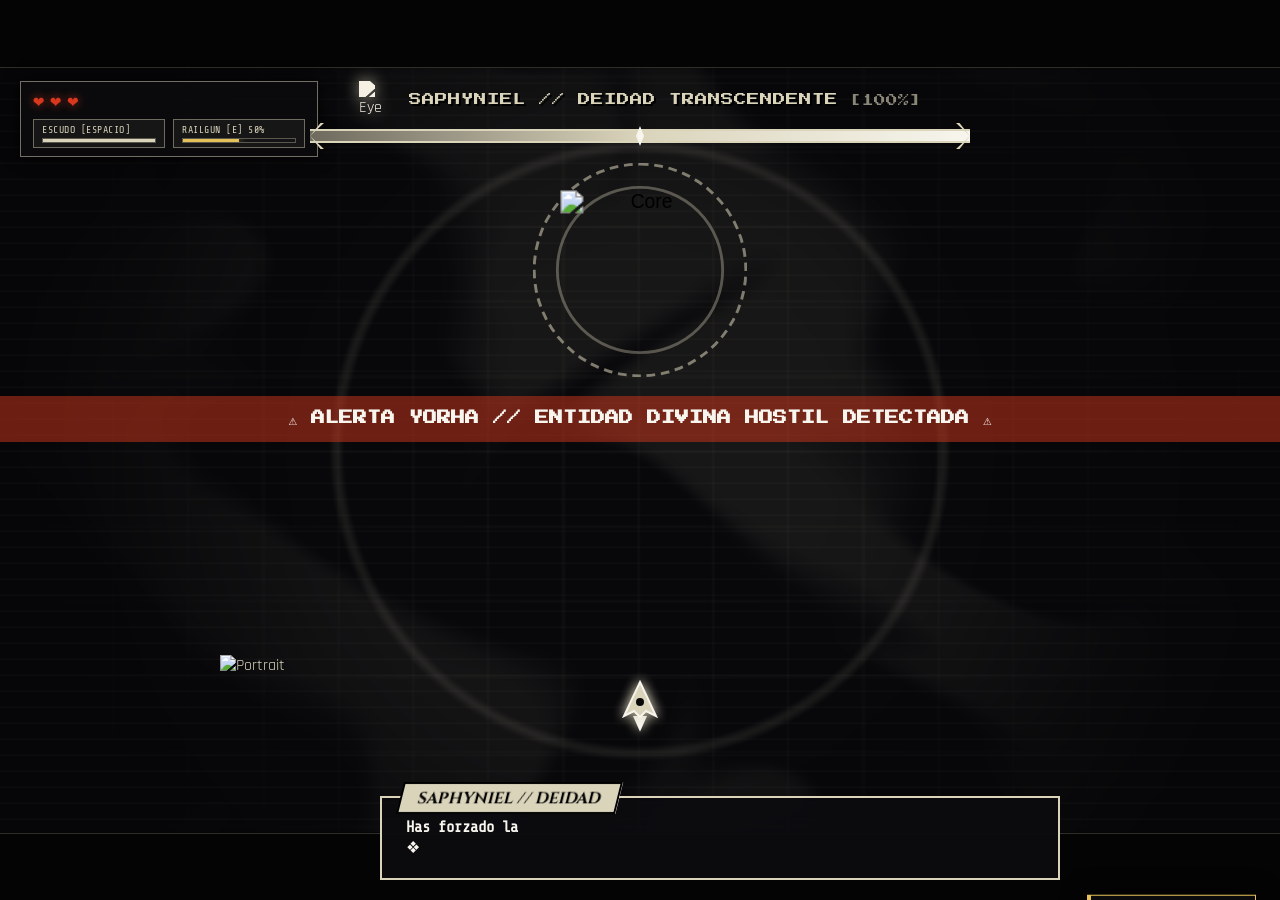
==== boss.html @ 43a45e66 "feat: Rework NieR Automata, nave WASD, espadas del juicio, cine 35mm y Santuario [E]" ====
<!DOCTYPE html>
<html lang="es">
<head>
    <meta charset="UTF-8">
    <meta name="viewport" content="width=device-width, initial-scale=1.0, maximum-scale=1.0, user-scalable=no, viewport-fit=cover">
    <title>SAPHYNIEL // ENCOUNTER</title>
    <link href="https://fonts.googleapis.com/css2?family=Cinzel:wght@400;700&family=Press+Start+2P&family=Rajdhani:wght@300;500;700&family=Share+Tech+Mono&display=swap" rel="stylesheet">
    <link rel="stylesheet" href="assets/css/subtitles_mv.css">
    <link rel="stylesheet" href="css/boss.css">
</head>
<body>
    <canvas id="balatro-canvas"></canvas>

    <div id="bg-camera-container">
        <div class="phase-2-fire"></div>
        <div class="phase-3-divine-bg"></div>
        <div class="phase-3-grid"></div>
        <div class="speed-lines"></div>
    </div>

    <div class="cinematic-darkness" id="cinematic-darkness"></div>
    <div id="lyrics-container" class="mv-lyrics-background"></div>

    <div class="cinema-bar cinema-top"></div>
    <div class="cinema-bar cinema-bot"></div>
    <div class="anime-impact-frame" id="anime-impact-frame"></div>
    
    <!-- Lienzos de Combate, Balas, Nave y Flashback -->
    <canvas id="particle-canvas"></canvas>
    <canvas id="flashback-canvas"></canvas>

    <div id="silencio-overlay" class="silencio-overlay">SILENCIO</div>
    <div id="plastic-horse-overlay" class="plastic-horse-overlay"></div>
    <div id="carton-sword-overlay" class="carton-sword-overlay"></div>

    <div id="orbital-cannon-drop" class="cinematic-orbital">
        <img src="img/icons/Orbitalcannon.png" alt="Cannon">
    </div>
    <div id="survive-text" class="cinematic-text-blood">TRASCENDENCIA</div>
    <div id="standup-text" class="cinematic-text-blood">STAND UP</div>
    <div id="hero-text" class="cinematic-text-blood">HERO</div>
    <div id="uno-text" class="cinematic-text-blood">UNO</div>

    <div class="countdown-flash" id="countdown-flash"></div>

    <!-- NOTIFICACIÓN DE LOGRO DENTRO DEL COMBATE -->
    <div id="boss-ach-toast" class="boss-ach-toast">
        <span style="font-size: 1.2rem; color: #e5c158;">◈</span>
        <div>
            <div style="font-size: 0.62rem; color: #dad4bb; letter-spacing: 1px;">LOGRO DESBLOQUEADO</div>
            <div id="boss-ach-toast-title" style="font-size: 0.78rem; font-weight: bold; color: #f7f5ed;">PERSEVERANCIA</div>
        </div>
    </div>

    <!-- HUD DEL JUGADOR Y BARRAS DE HABILIDADES (ESCUDO + RAILGUN) -->
    <div class="player-hud" id="player-hud">
        <div class="hearts-row" id="hearts-row">
            <span class="player-heart" id="heart-1">❤</span>
            <span class="player-heart" id="heart-2">❤</span>
            <span class="player-heart" id="heart-3">❤</span>
        </div>
        <div class="skills-hud-row">
            <button type="button" class="hud-skill-box" id="hud-shield-btn" title="Tecla ESPACIO">
                <span class="skill-label">ESCUDO [ESPACIO]</span>
                <div class="skill-bar-track"><div class="skill-bar-fill shield-fill" id="shield-bar-fill"></div></div>
            </button>
            <button type="button" class="hud-skill-box" id="hud-railgun-btn" title="Tecla E">
                <span class="skill-label" id="railgun-label">RAILGUN [E] 0%</span>
                <div class="skill-bar-track"><div class="skill-bar-fill railgun-fill" id="railgun-bar-fill"></div></div>
            </button>
        </div>
    </div>

    <div class="boss-hud-floating" id="boss-hud">
        <div class="boss-header-floating">
            <img id="boss-hp-eye" class="boss-hp-eye" src="img/icons/eye.png" alt="Eye">
            <span class="boss-name-text shiny-text" id="boss-title-name">SAPHYNIEL // DEIDAD TRANSCENDENTE</span>
            <span class="boss-hp-number-text" id="boss-hp-num">[100%]</span>
        </div>
        <div class="boss-bar-chassis">
            <div class="boss-bracket-left"></div>
            <div class="boss-bar-track">
                <div class="boss-bar-fill" id="boss-hp-fill"></div>
            </div>
            <div class="boss-bar-flair"></div>
            <div class="boss-bracket-right"></div>
        </div>
    </div>

    <div class="boss-core-container" id="boss-core">
        <div class="boss-aura-farm" id="boss-aura-farm"></div>
        <div class="boss-shield-aura" id="boss-shield"></div>
        <div class="boss-wings"></div>
        <div class="sacred-wheel-1"></div>
        <div class="sacred-wheel-2"></div>
        <button type="button" class="boss-core-btn" id="core-trigger" aria-label="Núcleo">
            <img class="boss-core-img" id="boss-core-img" src="img/boss/core.png" alt="Core">
        </button>
    </div>

    <!-- CONTROLES TÁCTILES MÓVILES (JOYSTICK + BOTONES DE ACCIÓN) -->
    <div class="mobile-controls-layer" id="mobile-controls">
        <div class="joystick-zone" id="joystick-zone">
            <div class="joystick-base" id="joystick-base">
                <div class="joystick-stick" id="joystick-stick"></div>
            </div>
        </div>
        <div class="mobile-action-buttons">
            <button type="button" class="mob-action-btn mob-shield-btn" id="mob-shield-btn">
                <span>ESCUDO</span>
                <small id="mob-shield-state">LISTO</small>
            </button>
            <button type="button" class="mob-action-btn mob-railgun-btn" id="mob-railgun-btn">
                <span>RAILGUN</span>
                <small id="mob-railgun-state">0%</small>
            </button>
        </div>
    </div>

    <!-- OVERLAYS DE FINAL Y CRÉDITOS NIER -->
    <div class="ending-screen" id="ending-screen">
        <button type="button" class="skip-credits-btn" id="skip-credits-btn">[ SALTAR CRÉDITOS ❯❯ ]</button>
        <div class="ending-title" id="ending-title">GOOD ENDING</div>
        <div class="credits-crawl-viewport" id="credits-viewport">
            <div class="credits-crawl-track nier-credits" id="credits-track"></div>
        </div>
    </div>

    <div class="end-record-final" id="end-record-final">SAPHYNIEL //</div>

    <!-- PANTALLA CINEMÁTICA DE DERROTA CON OPCIÓN DE REINTENTAR O RENDIRSE -->
    <div class="ending-screen bad-ending-screen" id="game-over-screen">
        <div class="game-over-panel">
            <div class="game-over-telemetry">// CAJA NEGRA YORHA: SEÑAL VITAL PERDIDA //</div>
            <div class="ending-title game-over-title">FE QUEBRANTADA</div>
            <p class="ending-number" id="game-over-subtext">
                Tu nave se ha desintegrado en el vacío mientras el eco de la risa de Saphyniel resuena entre las cenizas.
            </p>
            <div class="game-over-actions" id="game-over-actions">
                <button type="button" class="retry-btn visible" id="retry-btn">[ ↻ REINTENTAR // PERSEVERAR ]</button>
                <button type="button" class="surrender-btn visible" id="surrender-btn">[ 🏳️ RENDIRSE // ABANDONAR ]</button>
            </div>
        </div>
    </div>

    <!-- P5 DIALOGUE BOX -->
    <div class="p5-dialogue-wrapper" id="p5-box">
        <img id="p5-cutin-img" class="p5-char-cutin" src="img/portraits/cabezanormal.png" alt="Portrait">
        <div class="p5-name-tag" id="p5-name">SAPHYNIEL</div>
        <div class="p5-speech-bubble">
            <div class="p5-speech-text" id="p5-text"></div>
            <div class="p5-choice-container" id="p5-choices">
                <button type="button" class="p5-choice-btn" id="choice-yes">> SÍ</button>
                <button type="button" class="p5-choice-btn" id="choice-no">> NO</button>
            </div>
        </div>
    </div>

    <script src="js/config/subtitles.js"></script>
    <script src="js/core/shaders.js"></script>
    <script src="js/core/audio.js"></script>
    <script src="js/core/particles.js"></script>
    <script src="js/core/dialogue.js"></script>
    <script src="js/creditos.js"></script>
    <script src="js/boss/boss-attacks.js"></script>
    <script src="js/boss/fsm/boss-engine.js"></script>
    <script src="js/boss/phases/phase-1.js"></script>
    <script src="js/boss/phases/phase-2.js"></script>
    <script src="js/boss/phases/phase-3/subphase-flashback.js"></script>
    <script src="js/boss/phases/phase-3/subphase-orbital-fall.js"></script>
    <script src="js/boss/phases/phase-3/subphase-survival.js"></script>
    <script src="js/boss/phases/phase-3/p3-controller.js"></script>
    <script src="js/boss.js"></script>
</body>
</html>
---- assets/css/subtitles_mv.css ----
﻿.mv-lyrics-background {
  position: absolute;
  top: 0;
  left: 0;
  width: 100vw;
  height: 100vh;
  display: flex;
  justify-content: center;
  align-items: center;
  pointer-events: none;
  z-index: 1;
  overflow: hidden;
}

.mv-text-beat {
  font-family: 'Cinzel', 'Impact', sans-serif;
  font-size: clamp(2.4rem, 6.5vw, 5.8rem);
  text-transform: uppercase;
  font-weight: 700;
  color: #ffffff;
  text-shadow: 0 0 25px rgba(255, 255, 255, 0.8), 0 0 50px rgba(218, 212, 187, 0.4);
  text-align: center;
  position: relative;
  letter-spacing: 4px;
  animation: mvImpact 0.45s cubic-bezier(0.15, 0.9, 0.3, 1.2), mvGlitch 1.5s infinite;
}

.mv-text-beat::before,
.mv-text-beat::after {
  content: attr(data-text);
  position: absolute;
  top: 0;
  left: 0;
  width: 100%;
  height: 100%;
}

.mv-text-beat::before {
  left: 3px;
  text-shadow: -2px 0 #ff0055;
  clip: rect(24px, 550px, 90px, 0);
  animation: mvGlitch 0.8s infinite alternate-reverse;
}

.mv-text-beat::after {
  left: -3px;
  text-shadow: -2px 0 #00f0ff;
  clip: rect(85px, 550px, 140px, 0);
  animation: mvGlitch 1.2s infinite alternate;
}

@keyframes mvImpact {
  0% {
    transform: scale(2.2) rotate(-4deg);
    opacity: 0;
    filter: blur(8px);
  }
  60% {
    transform: scale(0.95) rotate(1deg);
    opacity: 0.95;
    filter: blur(0px);
  }
  100% {
    transform: scale(1) rotate(0deg);
    opacity: 0.85;
  }
}

@keyframes mvGlitch {
  0% { transform: translate(0); }
  20% { transform: translate(-2px, 2px); }
  40% { transform: translate(-2px, -2px); }
  60% { transform: translate(2px, 2px); }
  80% { transform: translate(2px, -2px); }
  100% { transform: translate(0); }
}
---- css/boss.css ----
:root {
    --bg-color: #060608;
    --text-main: #dad4bb;
    --text-dim: #8b8778;
    --accent-color: #f7f5ed;
    --yorha-amber: #e5c158;
    --nier-crimson: #d9381e;
    --font-hud: 'Rajdhani', sans-serif;
    --font-angel: 'Cinzel', serif;
    --font-mono: 'Share Tech Mono', monospace;
    --font-pixel: 'Press Start 2P', monospace;
}

* { margin: 0; padding: 0; box-sizing: border-box; user-select: none; -webkit-touch-callout: none; -webkit-tap-highlight-color: transparent; }
html, body { overscroll-behavior: none; }

body {
    background-color: var(--bg-color); color: var(--text-main);
    font-family: var(--font-hud); width: 100vw; height: 100vh; height: 100dvh;
    overflow: hidden; position: relative;
}

body.combat-no-cursor,
body.combat-no-cursor * {
    cursor: none !important;
}

#balatro-canvas {
    position: fixed; inset: 0; width: 100vw; height: 100vh; height: 100dvh;
    pointer-events: none !important; z-index: 0; opacity: 0.42; mix-blend-mode: screen;
    transition: opacity 1s ease;
}
body.phase-2-active #balatro-canvas { opacity: 0.68; }
body.phase-3-active #balatro-canvas { opacity: 0.65; }

#bg-camera-container {
    position: fixed; inset: 0; width: 100vw; height: 100vh; height: 100dvh;
    pointer-events: none !important; z-index: 1; transform-origin: center center;
    transition: transform 1.2s cubic-bezier(0.25, 1, 0.5, 1);
    will-change: transform;
}

.phase-3-grid {
    position: absolute; top: -50%; left: -50%; width: 200%; height: 200%;
    background-image:
        linear-gradient(rgba(218, 212, 187, 0.14) 2px, transparent 2px),
        linear-gradient(90deg, rgba(218, 212, 187, 0.14) 2px, transparent 2px);
    background-size: 70px 70px;
    opacity: 0; pointer-events: none; z-index: -1;
    transition: opacity 1.5s ease;
}
body.phase-3-active .phase-3-grid { opacity: 1; }

body.phase-3-tilt-a #bg-camera-container { transform: scale(2.2) rotate(12deg); }
body.phase-3-tilt-b #bg-camera-container { transform: scale(2.2) rotate(-12deg); }
body.phase-3-tilt-reset #bg-camera-container { transform: scale(1.1) rotate(0deg); }

body.phase-3-shatter-zoom .boss-core-container {
    transform: translate(-50%, -50%) scale(2.4) !important;
    transition: transform 2.8s cubic-bezier(0.1, 0.9, 0.2, 1) !important;
}

#particle-canvas {
    position: fixed; inset: 0; width: 100vw; height: 100vh; height: 100dvh;
    pointer-events: none !important; z-index: 410;
}

.phase-2-fire {
    position: absolute; inset: 0;
    background: radial-gradient(circle at center, rgba(160, 35, 20, 0.35) 0%, rgba(8, 5, 5, 0.95) 75%);
    opacity: 0; pointer-events: none !important; z-index: -1; transition: opacity 2s ease;
}
body.phase-2-active .phase-2-fire { opacity: 1; animation: pulseFire 1.8s infinite alternate; }
@keyframes pulseFire { 0% { opacity: 0.75; } 100% { opacity: 1; } }

.phase-3-divine-bg {
    position: absolute; inset: 0; background: #070709; opacity: 0; pointer-events: none !important; z-index: -2;
}
body.phase-3-active .phase-3-divine-bg { opacity: 0.92; }

.cinema-bar { position: fixed; left: 0; width: 100vw; height: 7.5vh; background: #040405; z-index: 220; pointer-events: none !important; transition: height 0.8s ease; border-bottom: 1px solid rgba(218,212,187,0.2); }
.cinema-top { top: 0; }
.cinema-bot { bottom: 0; border-bottom: none; border-top: 1px solid rgba(218,212,187,0.2); }
body.cinema-wide-bars .cinema-bar { height: 15vh; }

.speed-lines {
    position: absolute; inset: 0; pointer-events: none !important; z-index: 215; opacity: 0.45;
    background: repeating-linear-gradient(0deg, rgba(218,212,187,0.08) 0px, transparent 3px, transparent 16px); animation: speedLinesMotion 0.08s steps(2) infinite;
}
@keyframes speedLinesMotion { 0% { transform: translateY(0); } 100% { transform: translateY(16px); } }

.shake-active { animation: shakeScreen 0.18s cubic-bezier(.36,.07,.19,.97) both; }
@keyframes shakeScreen { 10%, 90% { transform: translate3d(-5px, 0, 0); } 20%, 80% { transform: translate3d(6px, 3px, 0); } 30%, 50%, 70% { transform: translate3d(-6px, -3px, 0); } 40%, 60% { transform: translate3d(6px, 0, 0); } }

/* TOAST DE LOGRO DENTRO DE COMBATE */
.boss-ach-toast {
    position: fixed; bottom: 24px; right: 24px;
    background: rgba(12, 12, 15, 0.95);
    border: 1px solid #e5c158; border-left: 4px solid #e5c158;
    padding: 10px 16px; display: flex; align-items: center; gap: 12px;
    font-family: var(--font-mono); z-index: 950;
    transform: translateY(140%);
    transition: transform 0.35s cubic-bezier(0.18, 0.89, 0.32, 1.28);
    box-shadow: 0 0 25px rgba(0, 0, 0, 0.85);
    pointer-events: none;
}
.boss-ach-toast.show { transform: translateY(0); }

/* HUD DE VIDA Y HABILIDADES CON PALETA NIER:AUTOMATA */
.player-hud, .boss-hud-floating { transition: opacity 0.8s ease; }
.player-hud {
    position: fixed; top: 9vh; left: 20px; z-index: 430;
    display: flex; flex-direction: column; gap: 6px;
    font-family: var(--font-mono); background: rgba(12, 12, 14, 0.9);
    padding: 8px 12px; border: 1px solid rgba(218, 212, 187, 0.5);
    box-shadow: 0 0 15px rgba(0,0,0,0.85); pointer-events: none;
}
.hearts-row { display: flex; gap: 6px; align-items: center; }
.player-heart { font-size: 1.15rem; color: #d9381e; filter: drop-shadow(0 0 5px rgba(217, 56, 30, 0.7)); }
.player-heart.lost { color: #3a3832; filter: none; opacity: 0.35; }

.skills-hud-row { display: flex; gap: 8px; margin-top: 2px; }
.hud-skill-box {
    background: rgba(218, 212, 187, 0.06); border: 1px solid rgba(218, 212, 187, 0.45);
    padding: 4px 8px; display: flex; flex-direction: column; gap: 3px;
    min-width: 132px; text-align: left; color: var(--text-main); font-family: var(--font-mono);
}
.skill-label { font-size: 0.62rem; letter-spacing: 0.5px; color: #dad4bb; }
.skill-bar-track { width: 100%; height: 5px; background: #141416; border: 1px solid #5a574d; overflow: hidden; }
.skill-bar-fill { height: 100%; width: 100%; transition: width 0.1s linear; }
.shield-fill { background: #dad4bb; box-shadow: 0 0 8px #f7f5ed; }
.railgun-fill { background: #e5c158; box-shadow: 0 0 8px #e5c158; width: 0%; }
.hud-skill-box.ready { border-color: #e5c158; box-shadow: 0 0 12px rgba(229, 193, 88, 0.4); }
.hud-skill-box.disabled-weapon { border-color: #d9381e; background: rgba(120, 25, 15, 0.25); }
.hud-skill-box.disabled-weapon .skill-label { color: #ff9e80; }
.hud-skill-box.disabled-weapon .railgun-fill { background: #d9381e; width: 100% !important; }

.boss-hud-floating { position: fixed; top: 9vh; left: 50%; transform: translateX(-50%); width: 90%; max-width: 660px; z-index: 430; display: flex; flex-direction: column; align-items: center; pointer-events: none; }
.boss-header-floating { display: flex; align-items: center; justify-content: center; gap: 12px; margin-bottom: 6px; width: 100%; }
.boss-hp-eye { width: 38px; height: 38px; object-fit: contain; filter: brightness(0) invert(0.9) sepia(0.2) drop-shadow(0 0 8px rgba(218,212,187,0.8)); }
.boss-name-text { font-family: var(--font-pixel); font-size: clamp(0.55rem, 1.6vw, 0.78rem); color: #dad4bb; letter-spacing: 1px; text-shadow: 2px 2px 0px #000; text-align: center; }
body.phase-2-active .boss-name-text { color: #d9381e; text-shadow: 2px 2px 0px #000, 0 0 14px rgba(217, 56, 30, 0.8); }
body.phase-3-active .boss-name-text { color: #f7f5ed; }
.boss-hp-number-text { font-family: var(--font-pixel); font-size: clamp(0.55rem, 1.5vw, 0.72rem); color: var(--text-dim); }

.boss-bar-chassis { position: relative; width: 100%; height: 22px; display: flex; align-items: center; justify-content: center; }
.boss-bracket-left, .boss-bracket-right { position: absolute; top: 50%; transform: translateY(-50%); width: 14px; height: 26px; z-index: 4; background: #dad4bb; }
.boss-bracket-left { left: 0; clip-path: polygon(100% 0, 0 50%, 100% 100%, 75% 100%, 0 50%, 75% 0); }
.boss-bracket-right { right: 0; clip-path: polygon(0 0, 100% 50%, 0 100%, 25% 100%, 100% 50%, 25% 0); }
.boss-bar-track { width: 100%; height: 14px; background: #09090b; border-top: 2px solid #dad4bb; border-bottom: 2px solid #dad4bb; position: relative; overflow: hidden; }
body.phase-2-active .boss-bar-track { border-color: #9e2a18; }
.boss-bar-fill { width: 100%; height: 100%; background: linear-gradient(90deg, #6e6a5e, #dad4bb, #f7f5ed); transition: width 0.1s ease; }
body.phase-2-active .boss-bar-fill { background: linear-gradient(90deg, #4a120b, #b82818, #ff7a59); }
body.phase-3-active .boss-bar-fill { background: linear-gradient(90deg, #8b8778, #dad4bb, #ffffff); }
.boss-bar-flair { position: absolute; top: 50%; left: 50%; transform: translate(-50%, -50%); width: 8px; height: 20px; background: #f7f5ed; z-index: 5; clip-path: polygon(50% 0%, 100% 50%, 50% 100%, 0% 50%); }

/* NÚCLEO DE SAPHYNIEL */
.boss-core-container {
    position: fixed; top: 30%; left: 50%; width: 120px; height: 120px;
    transform: translate(-50%, -50%) scale(1.45);
    display: flex; align-items: center; justify-content: center;
    z-index: 300; pointer-events: none !important;
    transition: top 0.32s cubic-bezier(0.2, 0.9, 0.3, 1), left 0.32s cubic-bezier(0.2, 0.9, 0.3, 1), transform 0.25s ease;
}
body.phase-2-active .boss-core-container { transform: translate(-50%, -50%) scale(1.65); }
body.phase-3-active .boss-core-container { transform: translate(-50%, -50%) scale(2.0); filter: grayscale(100%) contrast(120%); }

.boss-core-container.tackle-mode { transition: none !important; }
.boss-core-container.core-dying-tremble { animation: coreVibration 0.08s infinite alternate !important; }
@keyframes coreVibration {
    0% { transform: translate(-50%, -50%) scale(2.2) translate(-5px, 3px); }
    100% { transform: translate(-50%, -50%) scale(2.2) translate(4px, -4px); }
}

.boss-shield-aura { position: absolute; inset: -20px; border: 2px solid #dad4bb; border-radius: 50%; opacity: 0; pointer-events: none !important; box-shadow: 0 0 25px rgba(218, 212, 187, 0.6); animation: shieldSpin 3s linear infinite; }
.boss-shield-aura.active { opacity: 1; }
.boss-shield-aura.divine { border-color: #f7f5ed; box-shadow: 0 0 35px #f7f5ed; opacity: 1; }
@keyframes shieldSpin { 0% { transform: rotate(0deg) scale(0.95); } 50% { transform: rotate(180deg) scale(1.05); } 100% { transform: rotate(360deg) scale(0.95); } }

.boss-core-btn { background: transparent; border: none; width: 110px; height: 110px; display: flex; align-items: center; justify-content: center; position: relative; z-index: 2; pointer-events: none !important; }
.boss-core-img { width: 100%; height: 100%; object-fit: contain; pointer-events: none !important; }

.sacred-wheel-1 { position: absolute; inset: -14px; border: 2px dashed rgba(218, 212, 187, 0.55); border-radius: 50%; animation: rotCW 18s linear infinite; pointer-events: none !important; }
.sacred-wheel-2 { position: absolute; inset: 2px; border: 2px solid rgba(218, 212, 187, 0.35); border-radius: 50%; animation: rotCCW 24s linear infinite; pointer-events: none !important; }
body.phase-2-active .sacred-wheel-1, body.phase-2-active .sacred-wheel-2 { border-color: #d9381e; animation-duration: 3s; }
body.phase-3-active .sacred-wheel-1, body.phase-3-active .sacred-wheel-2 { border-color: #f7f5ed; animation-duration: 1.5s; }

.boss-wings { position: absolute; top: 50%; left: 50%; width: 320px; height: 150px; transform: translate(-50%, -50%); opacity: 0; pointer-events: none !important; z-index: 1; background: radial-gradient(ellipse, rgba(217, 56, 30, 0.4) 0%, transparent 65%); border-radius: 50%; }
body.phase-2-active .boss-wings, body.phase-3-active .boss-wings { opacity: 1; animation: wingsFlap 1.2s infinite alternate ease-in-out; }
@keyframes wingsFlap { 0% { transform: translate(-50%, -50%) scaleX(0.95); } 100% { transform: translate(-50%, -50%) scaleX(1.3); } }
@keyframes rotCW { 100% { transform: rotate(360deg); } }
@keyframes rotCCW { 100% { transform: rotate(-360deg); } }

.damage-number { position: fixed; font-family: var(--font-pixel); font-size: 0.85rem; color: #d9381e; text-shadow: 0 0 8px #000; pointer-events: none !important; z-index: 460; animation: damageFloat 0.55s ease-out forwards; }
.damage-number.heal { color: #dad4bb; text-shadow: 0 0 10px #f7f5ed; }
.damage-number.blocked { color: #e5c158; text-shadow: 0 0 12px #e5c158; font-size: 0.85rem; }
@keyframes damageFloat { 0% { transform: translate(-50%, -50%) scale(0.7); opacity: 1; } 100% { transform: translate(-50%, -90px) scale(0.95); opacity: 0; } }

/* CONTROLES TÁCTILES MÓVILES */
.mobile-controls-layer { position: fixed; inset: 0; pointer-events: none; z-index: 440; display: none; }
@media (max-width: 920px), (pointer: coarse) { .mobile-controls-layer { display: block; } }
.joystick-zone { position: absolute; bottom: 26px; left: 24px; width: 130px; height: 130px; pointer-events: auto; touch-action: none; display: flex; align-items: center; justify-content: center; }
.joystick-base { width: 108px; height: 108px; border-radius: 50%; border: 2px solid rgba(218, 212, 187, 0.55); background: radial-gradient(circle, rgba(218, 212, 187, 0.14) 0%, rgba(0, 0, 0, 0.65) 80%); position: relative; display: flex; align-items: center; justify-content: center; }
.joystick-stick { width: 44px; height: 44px; border-radius: 50%; background: rgba(218, 212, 187, 0.9); border: 2px solid #ffffff; box-shadow: 0 0 14px rgba(218, 212, 187, 0.8); }
.mobile-action-buttons { position: absolute; bottom: 30px; right: 22px; display: flex; gap: 14px; pointer-events: auto; }
.mob-action-btn { width: 78px; height: 78px; border-radius: 50%; background: rgba(12, 12, 15, 0.9); border: 2px solid #dad4bb; color: #dad4bb; font-family: var(--font-mono); font-size: 0.7rem; font-weight: bold; display: flex; flex-direction: column; align-items: center; justify-content: center; gap: 3px; touch-action: manipulation; }
.mob-shield-btn { border-color: #dad4bb; color: #f7f5ed; }
.mob-shield-btn.active { background: rgba(218, 212, 187, 0.3); box-shadow: 0 0 22px #f7f5ed; }
.mob-railgun-btn { border-color: #8b8778; color: #8b8778; }
.mob-railgun-btn.ready { border-color: #e5c158; color: #e5c158; background: rgba(229, 193, 88, 0.22); box-shadow: 0 0 24px #e5c158; }

/* CRÉDITOS Y PANTALLA CINEMÁTICA DE DERROTA */
.ending-screen {
    position: fixed; inset: 0; background: rgba(6, 6, 8, 0.94); z-index: 800;
    display: none; opacity: 0; flex-direction: column; justify-content: center; align-items: center;
    font-family: var(--font-mono); color: #dad4bb; text-align: center;
    overflow: hidden; pointer-events: none; transition: opacity 1.2s ease; perspective: 450px;
}
.ending-screen.visible { display: flex; opacity: 1; pointer-events: auto !important; cursor: crosshair !important; }
.ending-title { font-family: var(--font-pixel); font-size: 1.5rem; color: #dad4bb; margin-bottom: 16px; letter-spacing: 3px; }
.skip-credits-btn { position: fixed; top: 20px; right: 20px; z-index: 850; background: rgba(10, 10, 12, 0.85); border: 1px solid var(--text-dim); color: var(--text-main); font-family: var(--font-pixel); font-size: 0.68rem; padding: 8px 14px; cursor: pointer !important; pointer-events: auto !important; }
.skip-credits-btn:hover { background: #dad4bb; color: #000; }
.credits-crawl-viewport { position: relative; width: 90%; max-width: 820px; height: 68vh; overflow: hidden; transform: rotateX(20deg); }
.credits-crawl-track { display: flex; flex-direction: column; gap: 28px; font-size: clamp(0.95rem, 2.5vw, 1.25rem); color: #dad4bb; }
.end-record-final { position: fixed; top: 50%; left: 50%; transform: translate(-50%, -50%); font-family: var(--font-angel); font-size: clamp(1.4rem, 4vw, 2.3rem); font-weight: bold; color: #f7f5ed; opacity: 0; pointer-events: none !important; z-index: 820; transition: opacity 1.8s ease; letter-spacing: 3px; }
.end-record-final.active { opacity: 1; }

.bad-ending-screen {
    background: radial-gradient(circle at center, rgba(35, 10, 10, 0.88) 0%, rgba(5, 5, 7, 0.97) 80%) !important;
    backdrop-filter: blur(6px);
    perspective: none;
}
.game-over-panel {
    max-width: 580px; width: 92%; padding: 32px 26px;
    background: rgba(10, 10, 12, 0.92);
    border: 1px solid rgba(218, 212, 187, 0.4);
    border-top: 3px solid #d9381e;
    box-shadow: 0 0 50px rgba(0, 0, 0, 0.95), 0 0 25px rgba(217, 56, 30, 0.2);
    display: flex; flex-direction: column; align-items: center; gap: 14px;
}
.game-over-telemetry {
    font-family: var(--font-mono); font-size: 0.72rem; color: #8b8778; letter-spacing: 2px;
}
.bad-ending-screen .ending-title {
    color: #d9381e; text-shadow: 0 0 22px rgba(217, 56, 30, 0.7);
    font-size: clamp(1.2rem, 3.5vw, 1.7rem); margin-bottom: 4px;
}
.ending-number {
    font-family: var(--font-mono); font-size: 0.92rem; color: #dad4bb;
    line-height: 1.6; max-width: 480px; font-style: italic;
}
.game-over-actions {
    display: flex; gap: 16px; flex-wrap: wrap; justify-content: center; margin-top: 12px; width: 100%;
}
.retry-btn, .surrender-btn {
    padding: 14px 22px; min-height: 46px; background: rgba(218, 212, 187, 0.06);
    font-family: var(--font-pixel); font-size: 0.68rem; letter-spacing: 1.5px;
    cursor: pointer !important; pointer-events: auto !important;
    transition: all 0.2s ease;
}
.retry-btn {
    border: 2px solid #e5c158; color: #f7f5ed;
}
.retry-btn:hover {
    background: #e5c158; color: #09090b; box-shadow: 0 0 22px rgba(229, 193, 88, 0.6); transform: translateY(-2px);
}
.surrender-btn {
    border: 2px solid #8b8778; color: #dad4bb;
}
.surrender-btn:hover {
    background: #d9381e; border-color: #d9381e; color: #f7f5ed; box-shadow: 0 0 22px rgba(217, 56, 30, 0.6); transform: translateY(-2px);
}

.plastic-horse-overlay { position: fixed; top: 15%; left: -60%; width: 45vw; height: 45vh; background-image: url('../img/icons/Orbitalcannon.png'); background-size: contain; background-repeat: no-repeat; opacity: 0; z-index: 150; pointer-events: none; transition: left 10s linear, opacity 1s ease; }
.plastic-horse-overlay.show { left: 120%; opacity: 0.5; }
.carton-sword-overlay { position: fixed; bottom: 15%; right: -60%; width: 35vw; height: 35vh; background-image: url('../img/icons/icon.png'); background-size: contain; background-repeat: no-repeat; opacity: 0; z-index: 150; pointer-events: none; transition: right 10s linear, opacity 1s ease; }
.carton-sword-overlay.show { right: 120%; opacity: 0.5; }

.silencio-overlay { position: fixed; top: 50%; left: 50%; transform: translate(-50%, -50%); font-family: var(--font-pixel); font-size: clamp(2.5rem, 8vw, 5.5rem); color: #dad4bb; letter-spacing: 12px; opacity: 0; pointer-events: none; z-index: 10000; transition: opacity 0.4s ease; }
.silencio-overlay.show { opacity: 1; }

.p5-dialogue-wrapper { position: fixed; bottom: 20px; left: 50%; transform: translateX(-50%) translateY(40px); width: 95%; max-width: 840px; z-index: 700 !important; display: none; opacity: 0; pointer-events: none !important; transition: transform 0.25s ease, opacity 0.25s ease; }
.p5-dialogue-wrapper.active { display: block; opacity: 1; transform: translateX(-50%) translateY(0); }
.p5-char-cutin { position: absolute; bottom: -10px; left: 0px; width: 175px; height: 235px; object-fit: contain; object-position: bottom left; z-index: 2; pointer-events: none !important; }
.p5-name-tag { position: absolute; top: -14px; left: 180px; background: #dad4bb; color: #000; font-family: var(--font-angel); font-size: 1rem; font-weight: bold; padding: 3px 16px; transform: skew(-14deg); border: 2px solid #000; z-index: 3; }
.p5-speech-bubble { margin-left: 160px; background: rgba(12, 12, 15, 0.94); color: #f7f5ed; border: 2px solid #dad4bb; padding: 16px 24px; min-height: 84px; display: flex; flex-direction: column; justify-content: center; position: relative; pointer-events: auto !important; }
.p5-speech-text { font-family: var(--font-mono); font-size: clamp(0.8rem, 2vw, 0.98rem); font-weight: bold; line-height: 1.4; color: #f7f5ed; }

#p5-choices { display: none !important; }
#p5-choices.active { display: flex !important; cursor: pointer !important; }
.p5-choice-container { gap: 16px; margin-top: 12px; pointer-events: auto !important; z-index: 750 !important; }
.p5-choice-btn { background: #dad4bb; color: #000; border: 2px solid #000; font-family: var(--font-pixel); font-size: 0.75rem; padding: 8px 16px; cursor: pointer !important; pointer-events: auto !important; }
.p5-choice-btn:hover { background: #d9381e; color: #fff; }

#flashback-canvas { position: fixed; inset: 0; pointer-events: none !important; z-index: 380; opacity: 0; transition: opacity 0.6s ease; }
.cinematic-darkness { position: fixed; inset: 0; background: rgba(5, 5, 7, 0.94); z-index: 240; pointer-events: none !important; opacity: 0; transition: opacity 1.2s ease; }
.cinematic-darkness.active { opacity: 1; }

.boss-aura-farm { position: absolute; inset: -50px; border-radius: 50%; background: radial-gradient(circle, rgba(218, 212, 187, 0.3) 0%, transparent 70%); pointer-events: none; opacity: 0; }
.boss-aura-farm.active { opacity: 1; }
.countdown-flash { position: fixed; top: 50%; left: 50%; transform: translate(-50%, -50%); font-family: var(--font-pixel); font-size: 7rem; color: #f7f5ed; text-shadow: 0 0 40px #dad4bb; z-index: 9000; pointer-events: none; opacity: 0; }
.countdown-flash.show { opacity: 1; }
.cinematic-orbital { position: fixed; top: -250px; left: 50%; transform: translateX(-50%); width: 260px; z-index: 400; opacity: 0; pointer-events: none; transition: top 1s ease, opacity 0.5s ease; }
.cinematic-orbital img { width: 100%; }
.cinematic-orbital.drop { top: 22%; opacity: 1; }
.cinematic-text-blood { position: fixed; top: 50%; left: 50%; font-family: var(--font-angel); font-size: clamp(2.6rem, 9vw, 7rem); font-weight: bold; color: #f7f5ed; text-shadow: 0 0 40px #dad4bb, 6px 6px 0 #000; z-index: 500; opacity: 0; pointer-events: none; text-align: center; transform: translate(-50%, -50%) scale(0.2); }
.cinematic-text-blood.show { animation: divineTextPop 2.8s ease forwards; }
@keyframes divineTextPop { 0% { opacity: 0; transform: translate(-50%, -50%) scale(0.2); } 15% { opacity: 1; transform: translate(-50%, -50%) scale(1.05); } 80% { opacity: 1; transform: translate(-50%, -50%) scale(1); } 100% { opacity: 0; transform: translate(-50%, -50%) scale(1.4); } }

@media (max-width: 680px) {
    .boss-hud-floating { top: 8px; right: 10px; left: auto; transform: none; width: calc(100vw - 130px); max-width: 260px; }
    .player-hud { top: 8px; left: 8px; padding: 5px 8px; }
    .skills-hud-row { display: none; }
    .p5-dialogue-wrapper { bottom: 115px; width: 96%; }
    .p5-char-cutin { width: 100px; height: 140px; }
    .p5-name-tag { left: 100px; font-size: 0.78rem; }
    .p5-speech-bubble { margin-left: 90px; padding: 10px 14px; min-height: 68px; }
}
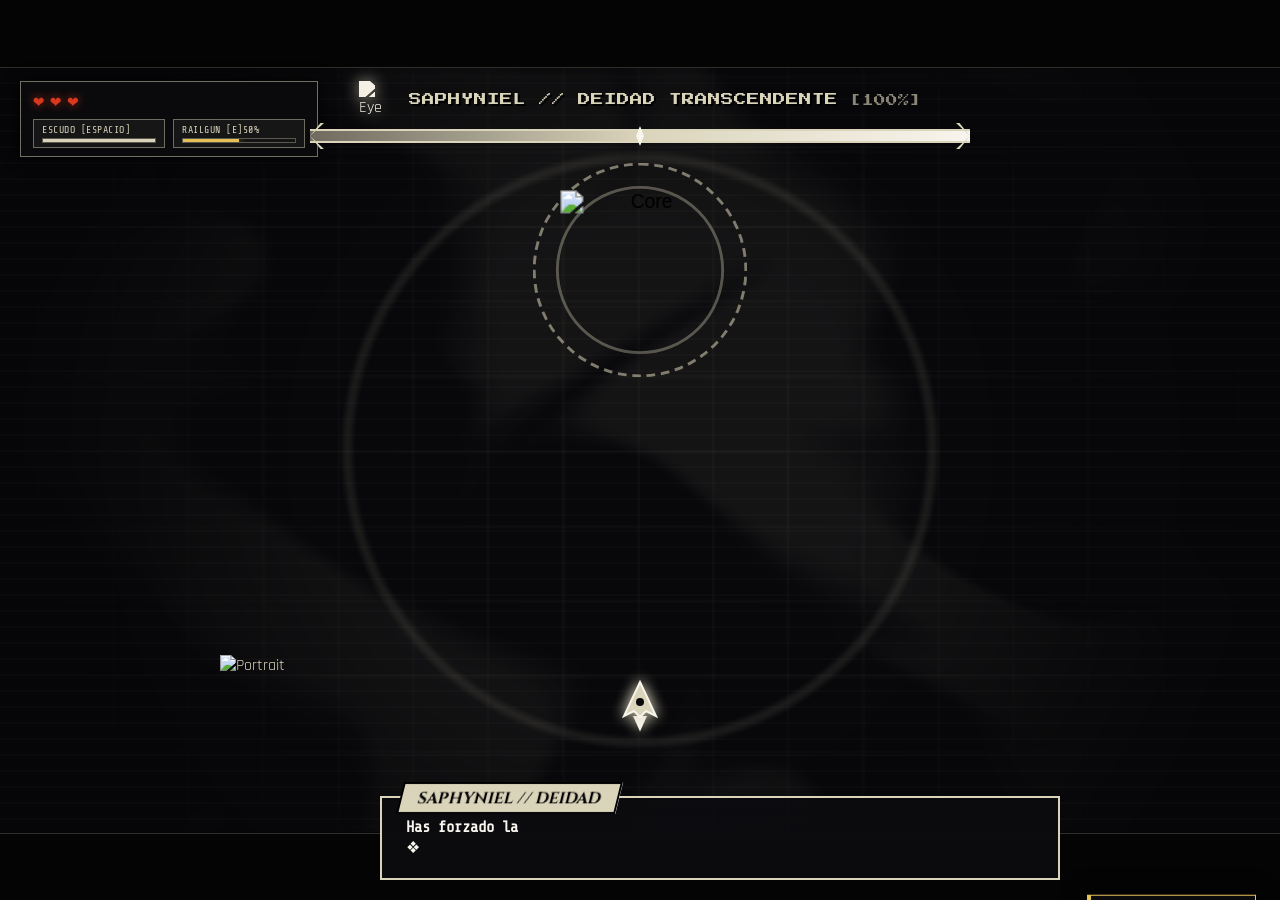
==== commit 1326824b: "Final S" ====
--- a/boss.html
+++ b/boss.html
@@ -7,6 +7,7 @@
     <link href="https://fonts.googleapis.com/css2?family=Cinzel:wght@400;700&family=Press+Start+2P&family=Rajdhani:wght@300;500;700&family=Share+Tech+Mono&display=swap" rel="stylesheet">
     <link rel="stylesheet" href="assets/css/subtitles_mv.css">
     <link rel="stylesheet" href="css/boss.css">
+    <link rel="stylesheet" href="css/phase-s.css">
 </head>
 <body>
     <canvas id="balatro-canvas"></canvas>
@@ -169,7 +170,9 @@
     <script src="js/boss/phases/phase-3/subphase-flashback.js"></script>
     <script src="js/boss/phases/phase-3/subphase-orbital-fall.js"></script>
     <script src="js/boss/phases/phase-3/subphase-survival.js"></script>
-    <script src="js/boss/phases/phase-3/p3-controller.js"></script>
+        <script src="js/boss/phases/phase-3/p3-controller.js"></script>
+    <script src="js/boss/phases/phase-s/phase-s-ui-arena.js"></script>
+    <script src="js/boss/phases/phase-s/phase-s-controller.js"></script>
     <script src="js/boss.js"></script>
 </body>
 </html>
--- a/css/boss.css
+++ b/css/boss.css
@@ -18,11 +18,57 @@
     background-color: var(--bg-color); color: var(--text-main);
     font-family: var(--font-hud); width: 100vw; height: 100vh; height: 100dvh;
     overflow: hidden; position: relative;
+    transition: filter 0.8s ease;
 }
 
 body.combat-no-cursor,
 body.combat-no-cursor * {
     cursor: none !important;
+}
+
+/* DRENAJE DE COLOR EN TRANSICIÓN FASE 1 -> 2 */
+body.monochrome-drain {
+    filter: grayscale(100%) contrast(145%) brightness(0.85) !important;
+}
+
+/* CUT-IN DE IMPACTO ANIME (SILUETA ALTO CONTRASTE BLANCO/NEGRO) */
+.anime-impact-frame {
+    position: fixed; inset: 0; z-index: 920; pointer-events: none !important;
+    opacity: 0; background: radial-gradient(circle at center, transparent 25%, #f7f5ed 26%, #000000 68%);
+    mix-blend-mode: exclusion;
+}
+.anime-impact-frame.active {
+    opacity: 1;
+    animation: impactFlashAnim 0.16s steps(2) forwards;
+}
+@keyframes impactFlashAnim {
+    0% { opacity: 1; filter: invert(100%) contrast(300%); }
+    50% { opacity: 0.9; filter: invert(0%) contrast(250%); }
+    100% { opacity: 0; }
+}
+
+/* BANDA DIAGONAL CUT-IN DE ATAQUE ESPECIAL (ESTILO PERSONA / NIER) */
+.boss-special-cutin {
+    position: fixed; top: 32%; left: -120%; width: 140%; height: 135px;
+    background: linear-gradient(90deg, rgba(10,10,12,0.96) 0%, rgba(180,35,20,0.92) 50%, rgba(10,10,12,0.96) 100%);
+    border-top: 3px solid #f7f5ed; border-bottom: 3px solid #e5c158;
+    transform: rotate(-7deg); z-index: 680; pointer-events: none !important;
+    display: flex; align-items: center; justify-content: center; gap: 28px;
+    box-shadow: 0 0 45px rgba(0,0,0,0.95);
+    transition: left 0.24s cubic-bezier(0.16, 1, 0.3, 1), opacity 0.2s ease;
+    opacity: 0;
+}
+.boss-special-cutin.active {
+    left: -20%; opacity: 1;
+}
+.boss-special-cutin img {
+    height: 155px; width: auto; object-fit: contain;
+    filter: drop-shadow(4px 4px 0 #000) contrast(120%);
+}
+.boss-special-cutin .cutin-title {
+    font-family: var(--font-angel); font-size: clamp(1.2rem, 3.5vw, 2.2rem);
+    color: #f7f5ed; font-weight: bold; letter-spacing: 4px;
+    text-shadow: 3px 3px 0 #000, 0 0 18px #e5c158;
 }
 
 #balatro-canvas {
@@ -92,7 +138,6 @@
 .shake-active { animation: shakeScreen 0.18s cubic-bezier(.36,.07,.19,.97) both; }
 @keyframes shakeScreen { 10%, 90% { transform: translate3d(-5px, 0, 0); } 20%, 80% { transform: translate3d(6px, 3px, 0); } 30%, 50%, 70% { transform: translate3d(-6px, -3px, 0); } 40%, 60% { transform: translate3d(6px, 0, 0); } }
 
-/* TOAST DE LOGRO DENTRO DE COMBATE */
 .boss-ach-toast {
     position: fixed; bottom: 24px; right: 24px;
     background: rgba(12, 12, 15, 0.95);
@@ -106,7 +151,6 @@
 }
 .boss-ach-toast.show { transform: translateY(0); }
 
-/* HUD DE VIDA Y HABILIDADES CON PALETA NIER:AUTOMATA */
 .player-hud, .boss-hud-floating { transition: opacity 0.8s ease; }
 .player-hud {
     position: fixed; top: 9vh; left: 20px; z-index: 430;
@@ -154,7 +198,6 @@
 body.phase-3-active .boss-bar-fill { background: linear-gradient(90deg, #8b8778, #dad4bb, #ffffff); }
 .boss-bar-flair { position: absolute; top: 50%; left: 50%; transform: translate(-50%, -50%); width: 8px; height: 20px; background: #f7f5ed; z-index: 5; clip-path: polygon(50% 0%, 100% 50%, 50% 100%, 0% 50%); }
 
-/* NÚCLEO DE SAPHYNIEL */
 .boss-core-container {
     position: fixed; top: 30%; left: 50%; width: 120px; height: 120px;
     transform: translate(-50%, -50%) scale(1.45);
@@ -172,20 +215,26 @@
     100% { transform: translate(-50%, -50%) scale(2.2) translate(4px, -4px); }
 }
 
+/* SACUDIDA CROMÁTICA RGB DEL NÚCLEO (RAILGUN HIT / < 25% HP) */
+.boss-core-img.rgb-glitch,
+.boss-core-container.critical-hp .boss-core-img {
+    filter: drop-shadow(-5px 0 0 rgba(217, 56, 30, 0.85)) drop-shadow(5px 0 0 rgba(168, 216, 255, 0.85)) brightness(1.25) !important;
+}
+
 .boss-shield-aura { position: absolute; inset: -20px; border: 2px solid #dad4bb; border-radius: 50%; opacity: 0; pointer-events: none !important; box-shadow: 0 0 25px rgba(218, 212, 187, 0.6); animation: shieldSpin 3s linear infinite; }
 .boss-shield-aura.active { opacity: 1; }
 .boss-shield-aura.divine { border-color: #f7f5ed; box-shadow: 0 0 35px #f7f5ed; opacity: 1; }
 @keyframes shieldSpin { 0% { transform: rotate(0deg) scale(0.95); } 50% { transform: rotate(180deg) scale(1.05); } 100% { transform: rotate(360deg) scale(0.95); } }
 
 .boss-core-btn { background: transparent; border: none; width: 110px; height: 110px; display: flex; align-items: center; justify-content: center; position: relative; z-index: 2; pointer-events: none !important; }
-.boss-core-img { width: 100%; height: 100%; object-fit: contain; pointer-events: none !important; }
+.boss-core-img { width: 100%; height: 100%; object-fit: contain; pointer-events: none !important; transition: filter 0.15s ease; }
 
 .sacred-wheel-1 { position: absolute; inset: -14px; border: 2px dashed rgba(218, 212, 187, 0.55); border-radius: 50%; animation: rotCW 18s linear infinite; pointer-events: none !important; }
 .sacred-wheel-2 { position: absolute; inset: 2px; border: 2px solid rgba(218, 212, 187, 0.35); border-radius: 50%; animation: rotCCW 24s linear infinite; pointer-events: none !important; }
 body.phase-2-active .sacred-wheel-1, body.phase-2-active .sacred-wheel-2 { border-color: #d9381e; animation-duration: 3s; }
 body.phase-3-active .sacred-wheel-1, body.phase-3-active .sacred-wheel-2 { border-color: #f7f5ed; animation-duration: 1.5s; }
 
-.boss-wings { position: absolute; top: 50%; left: 50%; width: 320px; height: 150px; transform: translate(-50%, -50%); opacity: 0; pointer-events: none !important; z-index: 1; background: radial-gradient(ellipse, rgba(217, 56, 30, 0.4) 0%, transparent 65%); border-radius: 50%; }
+.boss-wings { position: absolute; top: 50%; left: 50%; width: 320px; height: 150px; transform: translate(-50%, -50%); opacity: 0; pointer-events: none !important; z-index: 1; background: radial-gradient(ellipse, rgba(217, 56, 30, 0.35) 0%, transparent 65%); border-radius: 50%; }
 body.phase-2-active .boss-wings, body.phase-3-active .boss-wings { opacity: 1; animation: wingsFlap 1.2s infinite alternate ease-in-out; }
 @keyframes wingsFlap { 0% { transform: translate(-50%, -50%) scaleX(0.95); } 100% { transform: translate(-50%, -50%) scaleX(1.3); } }
 @keyframes rotCW { 100% { transform: rotate(360deg); } }
@@ -196,7 +245,6 @@
 .damage-number.blocked { color: #e5c158; text-shadow: 0 0 12px #e5c158; font-size: 0.85rem; }
 @keyframes damageFloat { 0% { transform: translate(-50%, -50%) scale(0.7); opacity: 1; } 100% { transform: translate(-50%, -90px) scale(0.95); opacity: 0; } }
 
-/* CONTROLES TÁCTILES MÓVILES */
 .mobile-controls-layer { position: fixed; inset: 0; pointer-events: none; z-index: 440; display: none; }
 @media (max-width: 920px), (pointer: coarse) { .mobile-controls-layer { display: block; } }
 .joystick-zone { position: absolute; bottom: 26px; left: 24px; width: 130px; height: 130px; pointer-events: auto; touch-action: none; display: flex; align-items: center; justify-content: center; }
@@ -209,7 +257,6 @@
 .mob-railgun-btn { border-color: #8b8778; color: #8b8778; }
 .mob-railgun-btn.ready { border-color: #e5c158; color: #e5c158; background: rgba(229, 193, 88, 0.22); box-shadow: 0 0 24px #e5c158; }
 
-/* CRÉDITOS Y PANTALLA CINEMÁTICA DE DERROTA */
 .ending-screen {
     position: fixed; inset: 0; background: rgba(6, 6, 8, 0.94); z-index: 800;
     display: none; opacity: 0; flex-direction: column; justify-content: center; align-items: center;
@@ -238,38 +285,19 @@
     box-shadow: 0 0 50px rgba(0, 0, 0, 0.95), 0 0 25px rgba(217, 56, 30, 0.2);
     display: flex; flex-direction: column; align-items: center; gap: 14px;
 }
-.game-over-telemetry {
-    font-family: var(--font-mono); font-size: 0.72rem; color: #8b8778; letter-spacing: 2px;
-}
-.bad-ending-screen .ending-title {
-    color: #d9381e; text-shadow: 0 0 22px rgba(217, 56, 30, 0.7);
-    font-size: clamp(1.2rem, 3.5vw, 1.7rem); margin-bottom: 4px;
-}
-.ending-number {
-    font-family: var(--font-mono); font-size: 0.92rem; color: #dad4bb;
-    line-height: 1.6; max-width: 480px; font-style: italic;
-}
-.game-over-actions {
-    display: flex; gap: 16px; flex-wrap: wrap; justify-content: center; margin-top: 12px; width: 100%;
-}
+.game-over-telemetry { font-family: var(--font-mono); font-size: 0.72rem; color: #8b8778; letter-spacing: 2px; }
+.bad-ending-screen .ending-title { color: #d9381e; text-shadow: 0 0 22px rgba(217, 56, 30, 0.7); font-size: clamp(1.2rem, 3.5vw, 1.7rem); margin-bottom: 4px; }
+.ending-number { font-family: var(--font-mono); font-size: 0.92rem; color: #dad4bb; line-height: 1.6; max-width: 480px; font-style: italic; }
+.game-over-actions { display: flex; gap: 16px; flex-wrap: wrap; justify-content: center; margin-top: 12px; width: 100%; }
 .retry-btn, .surrender-btn {
     padding: 14px 22px; min-height: 46px; background: rgba(218, 212, 187, 0.06);
     font-family: var(--font-pixel); font-size: 0.68rem; letter-spacing: 1.5px;
-    cursor: pointer !important; pointer-events: auto !important;
-    transition: all 0.2s ease;
-}
-.retry-btn {
-    border: 2px solid #e5c158; color: #f7f5ed;
-}
-.retry-btn:hover {
-    background: #e5c158; color: #09090b; box-shadow: 0 0 22px rgba(229, 193, 88, 0.6); transform: translateY(-2px);
-}
-.surrender-btn {
-    border: 2px solid #8b8778; color: #dad4bb;
-}
-.surrender-btn:hover {
-    background: #d9381e; border-color: #d9381e; color: #f7f5ed; box-shadow: 0 0 22px rgba(217, 56, 30, 0.6); transform: translateY(-2px);
-}
+    cursor: pointer !important; pointer-events: auto !important; transition: all 0.2s ease;
+}
+.retry-btn { border: 2px solid #e5c158; color: #f7f5ed; }
+.retry-btn:hover { background: #e5c158; color: #09090b; box-shadow: 0 0 22px rgba(229, 193, 88, 0.6); transform: translateY(-2px); }
+.surrender-btn { border: 2px solid #8b8778; color: #dad4bb; }
+.surrender-btn:hover { background: #d9381e; border-color: #d9381e; color: #f7f5ed; box-shadow: 0 0 22px rgba(217, 56, 30, 0.6); transform: translateY(-2px); }
 
 .plastic-horse-overlay { position: fixed; top: 15%; left: -60%; width: 45vw; height: 45vh; background-image: url('../img/icons/Orbitalcannon.png'); background-size: contain; background-repeat: no-repeat; opacity: 0; z-index: 150; pointer-events: none; transition: left 10s linear, opacity 1s ease; }
 .plastic-horse-overlay.show { left: 120%; opacity: 0.5; }
@@ -315,4 +343,11 @@
     .p5-char-cutin { width: 100px; height: 140px; }
     .p5-name-tag { left: 100px; font-size: 0.78rem; }
     .p5-speech-bubble { margin-left: 90px; padding: 10px 14px; min-height: 68px; }
+}
+/* REGLA 1: QUITAR SEÑALES Y TEXTOS ANUNCIANDO ATAQUES */
+.boss-special-cutin,
+.cinematic-text-blood,
+.countdown-flash {
+    display: none !important;
+    opacity: 0 !important;
 }
--- a/css/phase-s.css
+++ b/css/phase-s.css
@@ -0,0 +1,497 @@
+/* ============================================================================
+   ARCHIVO INDEPENDIENTE: css/phase-s.css
+   - Alejamiento de cámara (Zoom-Out) para escala épica en Fase S
+   - Reflectores de baile y Secuestro de HUD en 3D
+   - Pantalla en negro de transición final con título del Final [S]
+============================================================================ */
+
+/* ALEJAMIENTO ÉPICO DE CÁMARA EN FASE S (Sprites más pequeños y mayor campo visual) */
+body.phase-s-active .boss-core-container {
+    transform: translate(-50%, -50%) scale(1.05) !important;
+}
+body.phase-s-active #bg-camera-container {
+    transform: scale(0.92) !important;
+}
+
+/* Corazones Dorados (10 Corazones cuando Saphyniel une su alma a tu nave) */
+.player-heart.golden-heart {
+    color: #ffd700 !important;
+    text-shadow: 0 0 12px #ffd700, 0 0 22px #ffffff !important;
+    filter: drop-shadow(0 0 6px rgba(255, 215, 0, 0.95)) !important;
+    animation: goldenHeartPulse 1.1s infinite alternate ease-in-out;
+    display: inline-block;
+    transition: transform 0.35s cubic-bezier(0.18, 0.89, 0.32, 1.28), opacity 0.35s ease;
+}
+.player-heart.golden-heart.forging {
+    animation: heartForgePop 0.45s cubic-bezier(0.18, 0.89, 0.32, 1.4) forwards !important;
+}
+.player-heart.golden-heart.sacrificed {
+    color: #5a4b22 !important;
+    text-shadow: none !important;
+    filter: none !important;
+    opacity: 0.18 !important;
+    transform: translateY(-20px) scale(0.45) !important;
+    animation: none !important;
+}
+.player-heart.golden-heart.last-beat {
+    color: #ffffff !important;
+    text-shadow: 0 0 18px #ffd700, 0 0 35px #ff3333 !important;
+    animation: lastHeartBeat 0.32s infinite alternate ease-in-out !important;
+}
+.player-heart.golden-heart.lost {
+    color: #4a4228 !important;
+    text-shadow: none !important;
+    filter: none !important;
+    opacity: 0.25 !important;
+    animation: none !important;
+}
+
+@keyframes goldenHeartPulse {
+    0% { transform: scale(1); }
+    100% { transform: scale(1.18); }
+}
+@keyframes heartForgePop {
+    0% { transform: scale(0) rotate(-25deg); opacity: 0; }
+    65% { transform: scale(1.45) rotate(6deg); opacity: 1; }
+    100% { transform: scale(1) rotate(0deg); opacity: 1; }
+}
+@keyframes lastHeartBeat {
+    0% { transform: scale(1); }
+    100% { transform: scale(1.38); }
+}
+
+/* Secuestro de la Barra de Vida Superior (4th Wall Guillotine) */
+.boss-hud-floating {
+    transition: transform 0.55s cubic-bezier(0.16, 1, 0.3, 1), top 0.55s ease, opacity 0.6s ease !important;
+}
+body.phase-s-hud-hijack-left .boss-hud-floating {
+    transform: translateX(-50%) rotate(-8deg) scale(0.95) !important;
+    top: 14vh !important;
+}
+body.phase-s-hud-hijack-right .boss-hud-floating {
+    transform: translateX(-50%) rotate(8deg) scale(0.95) !important;
+    top: 14vh !important;
+}
+body.phase-s-active .boss-bar-fill {
+    background: linear-gradient(90deg, #8c6f2d, #e5c158, #ffffff) !important;
+    box-shadow: 0 0 18px rgba(255, 215, 0, 0.7);
+}
+
+/* Barras de cine doradas tras la unión con Saphyniel/Solyn */
+body.phase-s-golden-union .cinema-bar {
+    border-color: rgba(255, 215, 0, 0.78) !important;
+    box-shadow: 0 0 38px rgba(229, 193, 88, 0.28);
+}
+body.phase-s-union-freeze .cinema-bar {
+    height: 14vh !important;
+    border-color: #ffffff !important;
+}
+
+/* Subtítulos melancólicos de la Fase S en #lyrics-container */
+body.phase-s-active .mv-text-beat {
+    font-family: 'Cinzel', serif !important;
+    font-size: clamp(1.2rem, 3.1vw, 2.4rem) !important;
+    letter-spacing: 5px !important;
+    font-weight: 400 !important;
+    color: rgba(247, 245, 237, 0.9) !important;
+    text-shadow: 0 0 24px rgba(229, 193, 88, 0.7), 0 4px 18px rgba(0, 0, 0, 0.95) !important;
+    animation: phaseSLyricFade 0.7s cubic-bezier(0.16, 1, 0.3, 1) forwards !important;
+}
+body.phase-s-active .mv-text-beat::before,
+body.phase-s-active .mv-text-beat::after {
+    display: none !important;
+}
+body.phase-s-climax .mv-text-beat {
+    font-weight: 700 !important;
+    color: #ffffff !important;
+    text-shadow: 0 0 32px #ffd700, 0 0 65px rgba(255, 255, 255, 0.95) !important;
+}
+
+@keyframes phaseSLyricFade {
+    0% { opacity: 0; transform: translateY(18px) scale(0.94); filter: blur(6px); }
+    100% { opacity: 0.92; transform: translateY(0) scale(1); filter: blur(0px); }
+}
+
+/* Contenedor de la Interfaz UI Real de la Biografía en el fondo de la Fase S */
+.phase-s-ui-backdrop {
+    position: fixed;
+    inset: 0;
+    z-index: 5;
+    display: none;
+    justify-content: center;
+    align-items: center;
+    pointer-events: none !important;
+    perspective: 1400px;
+    opacity: 0;
+    transition: opacity 1.2s ease, filter 0.8s ease;
+}
+body.phase-s-active .phase-s-ui-backdrop {
+    display: flex;
+    opacity: 1;
+}
+
+.phase-s-hud-replica {
+    width: 88vw;
+    max-width: 980px;
+    height: min(76vh, 630px);
+    background: rgba(8, 8, 12, 0.52);
+    border: 1px solid rgba(218, 212, 187, 0.22);
+    box-shadow: 0 0 65px rgba(0, 0, 0, 0.95), inset 0 0 30px rgba(218, 212, 187, 0.04);
+    padding: 24px 28px;
+    display: grid;
+    grid-template-columns: 290px 1fr;
+    gap: 24px;
+    font-family: var(--font-mono);
+    transform-style: preserve-3d;
+    transform: rotateX(14deg) scale(0.84);
+    transition: border-color 0.8s ease, background 0.8s ease, box-shadow 0.8s ease, transform 0.9s cubic-bezier(0.16, 1, 0.3, 1), filter 0.8s ease;
+}
+
+body.phase-s-shattered .phase-s-hud-replica {
+    transform: rotateX(16deg) rotateZ(-1deg) scale(0.82);
+    border-color: rgba(217, 56, 30, 0.32);
+    filter: contrast(1.15) brightness(0.65);
+}
+
+body.phase-s-golden-union .phase-s-hud-replica {
+    transform: rotateX(9deg) rotateZ(0deg) scale(0.86);
+    border-color: rgba(229, 193, 88, 0.52);
+    box-shadow: 0 0 65px rgba(229, 193, 88, 0.16), inset 0 0 35px rgba(255, 215, 0, 0.07);
+}
+
+body.phase-s-climax .phase-s-hud-replica,
+body.phase-s-purified-high .phase-s-hud-replica {
+    transform: rotateX(4deg) scale(0.88);
+    background: rgba(250, 248, 242, 0.14);
+    border-color: rgba(255, 215, 0, 0.85);
+    box-shadow: 0 0 85px rgba(255, 215, 0, 0.32), inset 0 0 45px rgba(255, 255, 255, 0.16);
+}
+
+/* Momento 2:47 a 2:52: Apagón total del escenario excepto los 2 reflectores de baile */
+body.phase-s-emotional-buildup .phase-s-hud-replica {
+    opacity: 0.06 !important;
+    filter: brightness(0.2) grayscale(80%);
+    transform: scale(0.80);
+}
+body.phase-s-emotional-buildup .boss-hud-floating,
+body.phase-s-emotional-buildup .player-hud {
+    opacity: 0.12 !important;
+}
+
+/* Estado sumergido durante el "But It Refused" en vivo */
+body.phase-s-refusal-submerged #bg-camera-container,
+body.phase-s-refusal-submerged .phase-s-ui-backdrop {
+    filter: blur(4px) brightness(0.35) contrast(1.3) !important;
+}
+
+/* PANTALLA EN NEGRO PROFUNDO AL TERMINAR LA MÚSICA CON EL TÍTULO DEL FINAL */
+.phase-s-blackout-ending {
+    position: fixed;
+    inset: 0;
+    background: #000000;
+    z-index: 9000;
+    display: flex;
+    flex-direction: column;
+    justify-content: center;
+    align-items: center;
+    gap: 18px;
+    opacity: 0;
+    pointer-events: none;
+    transition: opacity 1.8s ease;
+}
+.phase-s-blackout-ending.active {
+    opacity: 1;
+    pointer-events: auto;
+}
+.phase-s-blackout-subtitle {
+    font-family: var(--font-mono);
+    font-size: clamp(0.72rem, 1.8vw, 0.95rem);
+    color: #e5c158;
+    letter-spacing: 5px;
+    opacity: 0;
+    transform: translateY(10px);
+    transition: opacity 1.4s ease 0.8s, transform 1.4s ease 0.8s;
+}
+.phase-s-blackout-title {
+    font-family: var(--font-angel);
+    font-size: clamp(1.5rem, 4.5vw, 3.1rem);
+    font-weight: 700;
+    color: #ffffff;
+    letter-spacing: 6px;
+    text-align: center;
+    text-shadow: 0 0 35px rgba(255, 215, 0, 0.65), 0 0 70px rgba(255, 255, 255, 0.4);
+    opacity: 0;
+    transform: scale(0.92);
+    transition: opacity 1.8s ease 1.4s, transform 1.8s cubic-bezier(0.16, 1, 0.3, 1) 1.4s;
+}
+.phase-s-blackout-ending.active .phase-s-blackout-subtitle,
+.phase-s-blackout-ending.active .phase-s-blackout-title {
+    opacity: 1;
+    transform: translateY(0) scale(1);
+}
+
+.ps-ui-left-col {
+    border-right: 1px solid rgba(218, 212, 187, 0.2);
+    padding-right: 24px;
+    display: flex;
+    flex-direction: column;
+    align-items: center;
+    text-align: center;
+}
+
+.ps-ui-avatar-ring {
+    width: 86px;
+    height: 86px;
+    border-radius: 50%;
+    border: 2px dashed rgba(229, 193, 88, 0.55);
+    display: flex;
+    align-items: center;
+    justify-content: center;
+    margin-bottom: 12px;
+    transition: all 0.6s ease;
+}
+body.phase-s-golden-union .ps-ui-avatar-ring {
+    border-style: solid;
+    border-color: #ffd700;
+    box-shadow: 0 0 28px rgba(255, 215, 0, 0.5);
+}
+
+.ps-ui-name {
+    font-family: var(--font-angel);
+    font-size: 1.55rem;
+    color: #dad4bb;
+    letter-spacing: 3px;
+    margin-bottom: 6px;
+}
+
+.ps-ui-bio {
+    font-size: 0.74rem;
+    color: #8b8778;
+    border-left: 2px solid #e5c158;
+    padding-left: 10px;
+    text-align: left;
+    line-height: 1.5;
+    margin: 10px 0 18px;
+}
+
+.ps-ui-rp-box {
+    margin-top: auto;
+    width: 100%;
+    border: 1px solid rgba(218, 212, 187, 0.28);
+    background: rgba(0, 0, 0, 0.55);
+    padding: 10px 12px;
+    text-align: left;
+    font-size: 0.68rem;
+    color: #dad4bb;
+}
+
+.ps-ui-right-col {
+    display: flex;
+    flex-direction: column;
+    gap: 10px;
+}
+
+.ps-ui-tabs {
+    display: grid;
+    grid-template-columns: repeat(5, 1fr);
+    gap: 6px;
+}
+
+.ps-ui-tab {
+    border: 1px solid rgba(218, 212, 187, 0.28);
+    padding: 6px 4px;
+    text-align: center;
+    font-size: 0.65rem;
+    color: #8b8778;
+    transition: all 0.3s ease;
+}
+.ps-ui-tab.active {
+    border-color: #e5c158;
+    color: #f7f5ed;
+    background: rgba(229, 193, 88, 0.14);
+}
+.ps-ui-tab.sacrificed-tab {
+    border-color: #ffd700;
+    color: #ffd700;
+    background: rgba(255, 215, 0, 0.22);
+    box-shadow: 0 0 16px rgba(255, 215, 0, 0.35);
+}
+
+.ps-ui-links-list {
+    display: flex;
+    flex-direction: column;
+    gap: 8px;
+    margin-top: 4px;
+}
+
+.ps-ui-link-slot {
+    border: 1px solid rgba(218, 212, 187, 0.32);
+    background: rgba(14, 14, 18, 0.75);
+    padding: 10px 14px;
+    display: flex;
+    justify-content: space-between;
+    align-items: center;
+    font-size: 0.78rem;
+    color: #dad4bb;
+    transition: all 0.4s ease;
+}
+
+.ps-ui-link-slot.detached {
+    opacity: 0.14;
+    border-style: dashed;
+    border-color: #d9381e;
+    transform: translateZ(45px) scale(0.94);
+}
+
+.ps-ui-link-slot.purified-slot {
+    background: rgba(255, 255, 255, 0.24);
+    border-color: #ffd700;
+    color: #ffffff;
+    box-shadow: 0 0 22px rgba(255, 215, 0, 0.38);
+}
+
+.stage-spotlight-layer {
+    position: fixed;
+    inset: 0;
+    pointer-events: none !important;
+    z-index: 6;
+    opacity: 0;
+    transition: opacity 0.8s ease;
+    background: radial-gradient(circle at 50% 25%, rgba(255, 248, 220, 0.12) 0%, transparent 70%);
+}
+body.phase-s-spotlights .stage-spotlight-layer,
+body.phase-s-climax .stage-spotlight-layer {
+    opacity: 1;
+}
+
+@media (max-width: 780px) {
+    .phase-s-hud-replica {
+        grid-template-columns: 1fr;
+        padding: 14px;
+    }
+    .ps-ui-left-col {
+        display: none;
+    }
+}
+
+/* ============================================================================
+   MODAL DE ADVERTENCIA MÓVIL Y ESCALADO REDUCIDO PARA TELÉFONOS
+============================================================================ */
+.mobile-warning-overlay {
+    position: fixed;
+    inset: 0;
+    background: rgba(5, 5, 8, 0.96);
+    backdrop-filter: blur(8px);
+    z-index: 9999;
+    display: none;
+    justify-content: center;
+    align-items: center;
+    padding: 18px;
+    cursor: auto !important;
+}
+.mobile-warning-overlay.active {
+    display: flex;
+}
+.mobile-warning-box {
+    max-width: 460px;
+    width: 100%;
+    background: #0b0b0e;
+    border: 1px solid #dad4bb;
+    border-top: 3px solid #e5c158;
+    padding: 22px 20px;
+    font-family: var(--font-mono);
+    color: #dad4bb;
+    text-align: center;
+    box-shadow: 0 0 40px rgba(0, 0, 0, 0.95);
+}
+.mobile-warning-title {
+    font-family: var(--font-pixel);
+    font-size: 0.75rem;
+    color: #e5c158;
+    margin-bottom: 12px;
+    letter-spacing: 1.5px;
+    line-height: 1.5;
+}
+.mobile-warning-text {
+    font-size: 0.8rem;
+    line-height: 1.55;
+    color: #f7f5ed;
+    margin-bottom: 18px;
+}
+.mobile-warning-btns {
+    display: flex;
+    flex-direction: column;
+    gap: 10px;
+}
+.mob-warn-btn {
+    padding: 12px 14px;
+    font-family: var(--font-pixel);
+    font-size: 0.62rem;
+    cursor: pointer;
+    border: 1px solid #e5c158;
+    background: rgba(229, 193, 88, 0.15);
+    color: #f7f5ed;
+    letter-spacing: 1px;
+}
+.mob-warn-btn:hover, .mob-warn-btn:active {
+    background: #e5c158;
+    color: #000;
+}
+.mob-warn-btn.secondary {
+    border-color: #8b8778;
+    background: transparent;
+    color: #8b8778;
+}
+
+@media (max-width: 920px), (pointer: coarse) {
+    .boss-core-container,
+    .boss-clone-container {
+        width: 66px !important;
+        height: 66px !important;
+        transform: translate(-50%, -50%) scale(0.72) !important;
+    }
+    body.phase-2-active .boss-core-container {
+        transform: translate(-50%, -50%) scale(0.85) !important;
+    }
+    body.phase-3-active .boss-core-container {
+        transform: translate(-50%, -50%) scale(0.9) !important;
+    }
+    body.phase-s-active .boss-core-container {
+        transform: translate(-50%, -50%) scale(0.68) !important;
+    }
+    .boss-core-btn {
+        width: 60px !important;
+        height: 60px !important;
+    }
+    .boss-wings {
+        width: 170px !important;
+        height: 80px !important;
+    }
+    .joystick-zone {
+        bottom: 14px !important;
+        left: 14px !important;
+        width: 105px !important;
+        height: 105px !important;
+    }
+    .joystick-base {
+        width: 86px !important;
+        height: 86px !important;
+    }
+    .joystick-stick {
+        width: 34px !important;
+        height: 34px !important;
+    }
+    .mobile-action-buttons {
+        bottom: 16px !important;
+        right: 14px !important;
+        gap: 10px !important;
+    }
+    .mob-action-btn {
+        width: 62px !important;
+        height: 62px !important;
+        font-size: 0.58rem !important;
+    }
+    .player-heart {
+        font-size: 0.85rem !important;
+    }
+}
